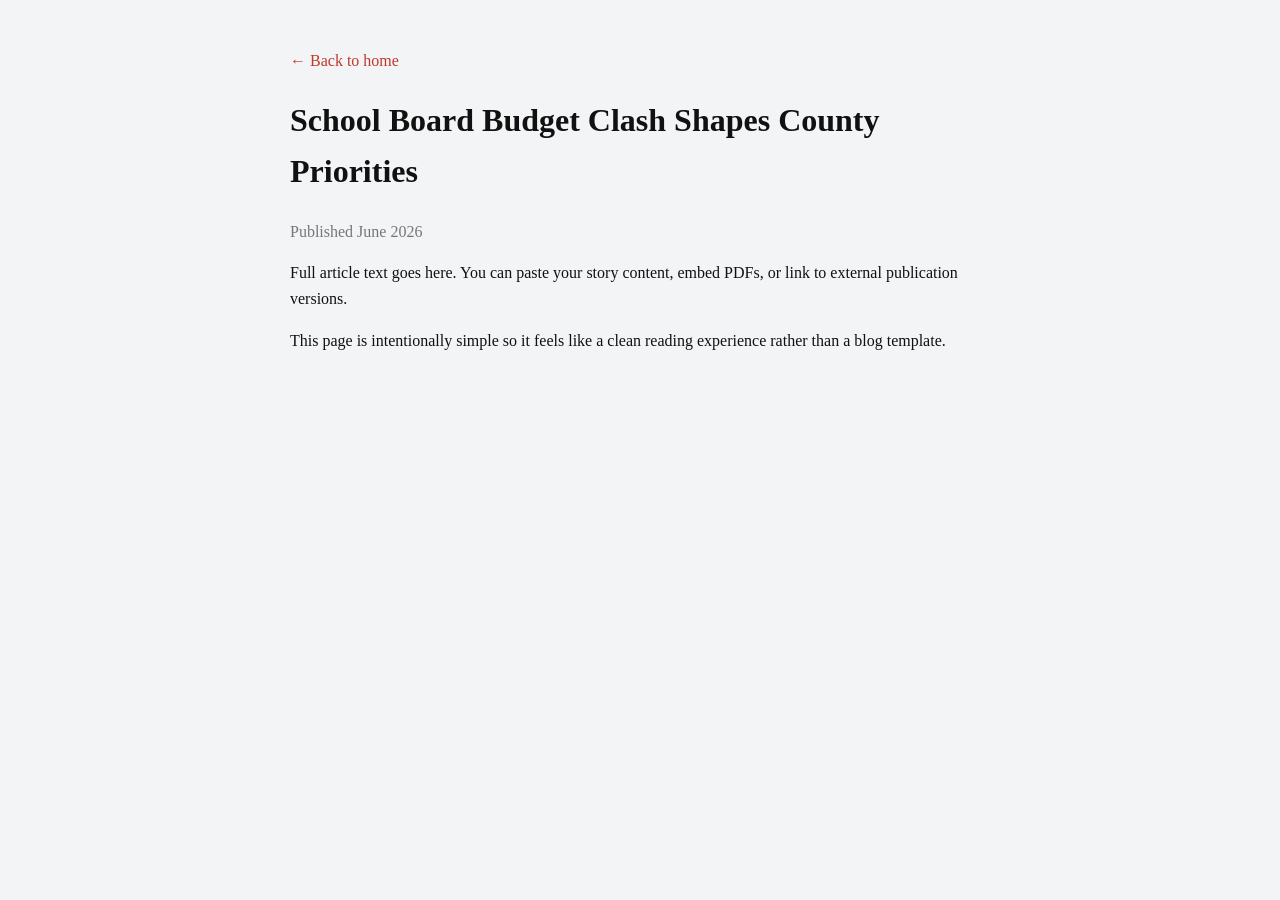
==== article.html @ b8a1f0b8 "Rename story-1.html to article.html" ====
<!DOCTYPE html>
<html>
<head>
<meta charset="UTF-8">
<meta name="viewport" content="width=device-width, initial-scale=1.0">
<title>Story Title</title>
<link rel="stylesheet" href="style.css">
</head>

<body>

<div class="container" style="padding: 3rem 0; max-width: 700px;">

    <a href="index.html" style="color:#c0392b;text-decoration:none;">← Back to home</a>

    <h1>School Board Budget Clash Shapes County Priorities</h1>

    <p style="color:#777;">Published June 2026</p>

    <p>
        Full article text goes here. You can paste your story content,
        embed PDFs, or link to external publication versions.
    </p>

    <p>
        This page is intentionally simple so it feels like a clean
        reading experience rather than a blog template.
    </p>

</div>

</body>
</html>
---- style.css ----
/* BASE */
body {
  margin: 0;
  font-family: Georgia, serif;
  background: #f3f4f6;
  color: #111;
  line-height: 1.6;
}

/* NAV */
.nav {
  display: flex;
  justify-content: space-between;
  padding: 20px 40px;
  background: #111827;
  color: white;
  position: sticky;
  top: 0;
}

.nav a {
  color: white;
  margin-left: 20px;
  text-decoration: none;
  font-family: sans-serif;
}

.logo {
  font-weight: bold;
}

/* HERO */
.hero {
  padding: 120px 40px;
  background: linear-gradient(120deg, #111827, #1f2937);
  color: white;
}

.hero h1 {
  font-size: 48px;
  margin-bottom: 10px;
}

.btn-red {
  display: inline-block;
  margin-top: 20px;
  background: #c0392b;
  padding: 12px 20px;
  color: white;
  text-decoration: none;
  font-family: sans-serif;
}

/* SECTIONS */
.section {
  padding: 80px 40px;
}

.gray {
  background: #e5e7eb;
}

.container {
  max-width: 1000px;
  margin: auto;
}

/* SPLIT LAYOUT */
.split {
  display: grid;
  grid-template-columns: 2fr 1fr;
  gap: 40px;
}

.quote-box {
  border-left: 4px solid #2563eb;
  padding-left: 20px;
  font-style: italic;
}

/* CARDS */
.grid {
  display: grid;
  grid-template-columns: repeat(3, 1fr);
  gap: 20px;
}

.card {
  padding: 20px;
  text-decoration: none;
  color: white;
  transition: transform 0.2s ease;
}

.card:hover {
  transform: translateY(-5px);
}

.red { background: #c0392b; }
.blue { background: #2563eb; }
.gray { background: #374151; }

/* ARTICLE */
.article {
  max-width: 800px;
  margin: auto;
  padding: 80px 20px;
  background: white;
}

.meta {
  color: gray;
  font-family: sans-serif;
}

/* FOOTER */
footer {
  text-align: center;
  padding: 40px;
  background: #111827;
  color: white;
  margin-top: 40px;
}

/* RESPONSIVE */
@media (max-width: 800px) {
  .grid { grid-template-columns: 1fr; }
  .split { grid-template-columns: 1fr; }
  .hero h1 { font-size: 32px; }
}
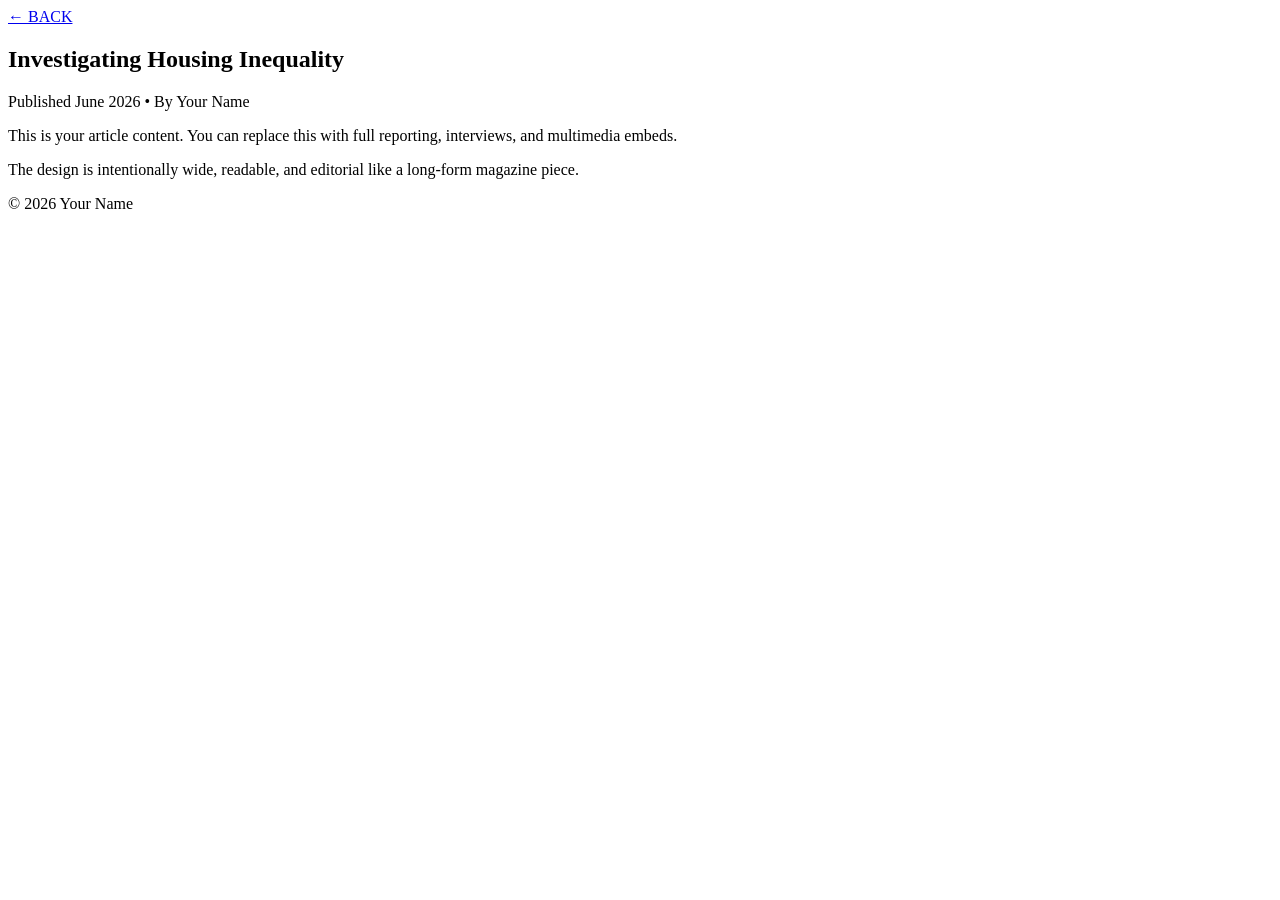
==== commit 47c0b421: "Update article.html" ====
--- a/article.html
+++ b/article.html
@@ -1,33 +1,38 @@
 <!DOCTYPE html>
-<html>
+<html lang="en">
 <head>
-<meta charset="UTF-8">
-<meta name="viewport" content="width=device-width, initial-scale=1.0">
-<title>Story Title</title>
-<link rel="stylesheet" href="style.css">
+<meta charset="UTF-8" />
+<meta name="viewport" content="width=device-width, initial-scale=1.0"/>
+<title>Article | Your Name</title>
+<link rel="stylesheet" href="styles.css">
 </head>
 
 <body>
 
-<div class="container" style="padding: 3rem 0; max-width: 700px;">
+<header class="nav">
+  <div class="logo"><a href="index.html">← BACK</a></div>
+</header>
 
-    <a href="index.html" style="color:#c0392b;text-decoration:none;">← Back to home</a>
+<article class="article">
+  <h1>Investigating Housing Inequality</h1>
+  <p class="meta">Published June 2026 • By Your Name</p>
 
-    <h1>School Board Budget Clash Shapes County Priorities</h1>
-
-    <p style="color:#777;">Published June 2026</p>
-
+  <div class="article-body">
     <p>
-        Full article text goes here. You can paste your story content,
-        embed PDFs, or link to external publication versions.
+      This is your article content. You can replace this with full reporting,
+      interviews, and multimedia embeds.
     </p>
 
     <p>
-        This page is intentionally simple so it feels like a clean
-        reading experience rather than a blog template.
+      The design is intentionally wide, readable, and editorial like a long-form
+      magazine piece.
     </p>
+  </div>
+</article>
 
-</div>
+<footer>
+  <p>© 2026 Your Name</p>
+</footer>
 
 </body>
 </html>
